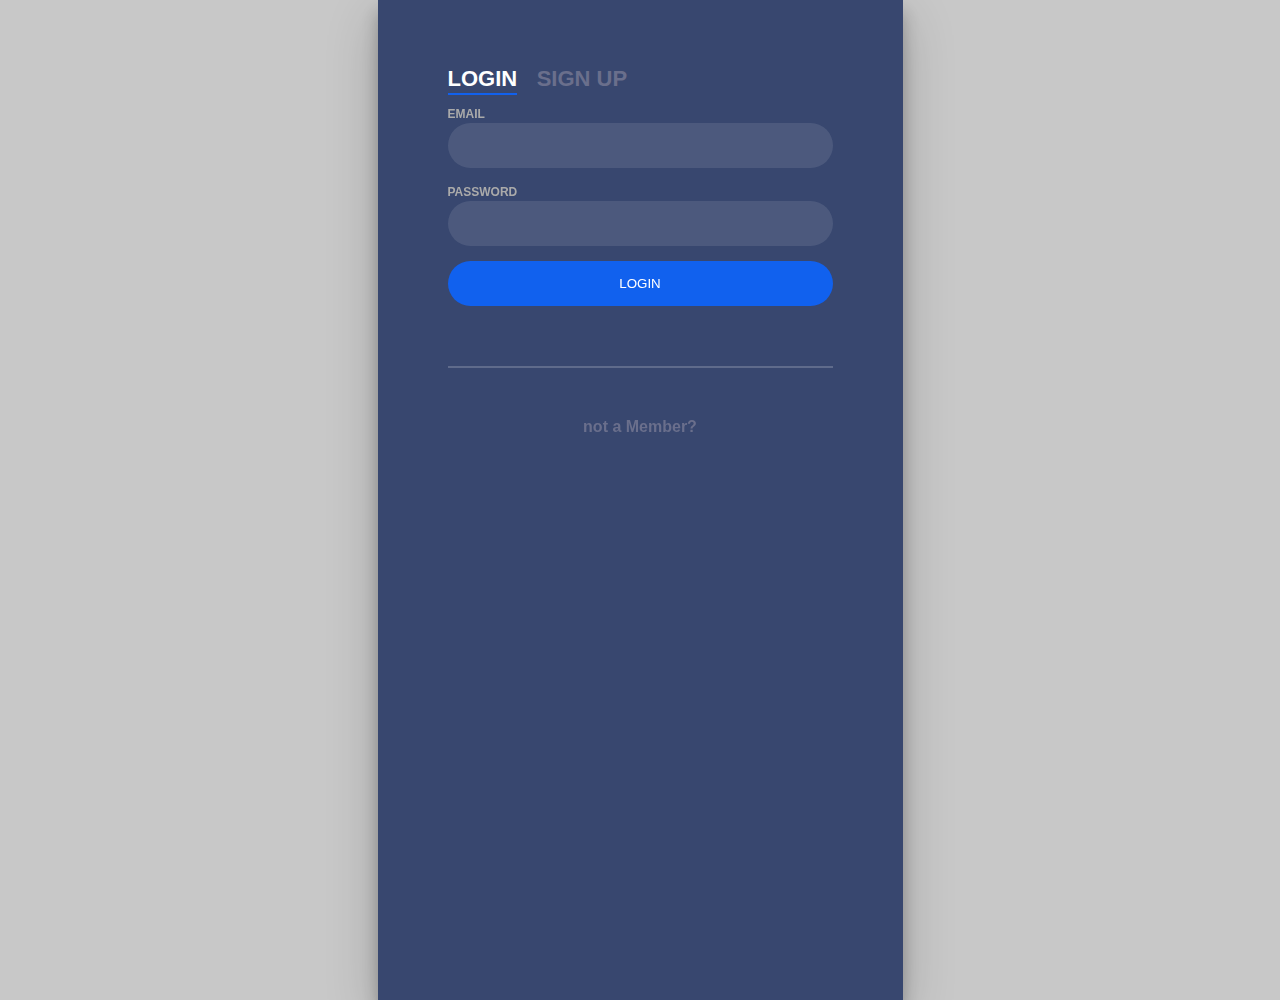
==== login_and_register.html @ 810e6696 "ok" ====
<!DOCTYPE html>
<html lang="en">
<head>
    <meta charset="UTF-8">
    <meta name="viewport" content="width=device-width, initial-scale=1.0">
    <title>Document</title>
    <link rel="stylesheet" href="style.css">
</head>
<body>
    <div class="login-wrap">
	<div class="login-html">
		<input id="tab-1" type="radio" name="tab" class="sign-in" checked><label for="tab-1" class="tab">login</label>
		<input id="tab-2" type="radio" name="tab" class="sign-up"><label for="tab-2" class="tab">Sign Up</label>
		<div class="login-form">
			<form class="sign-in-htm" action="login.php" method="post" id="longin">
				<div class="group">
					<label for="user" class="label"  >Email</label>
					<input id="Email" type="text" class="input" required>
				</div>
				<div class="group">
					<label for="pass" class="label"  >Password</label>
					<input id="pass" type="password" class="input" data-type="password"required>
				</div>
				
				<div class="group">
                    <button type="submit" class="button" value="Submit" name="login">login </button>
				</div>
				<div class="hr"></div>
				<div class="foot-lnk">
					<label for="tab-2" style="cursor: pointer;">not a Member?</a>
				</div>
				<!-- sing up form -->
			</form>
			<form class="sign-up-htm" action="register.php" method="post" id="signup" >
				<div class="group">
					<label for="fristname" class="label"  >frist name</label>
					<input id=" fristname" required required pattern="[a-zA-Z]+" title=" alphabets characters only" type="text" class="input" name="fristname"  >
				</div>
				<div class="group">
					<label for="middlename" class="label" title="alphabets characters only"  >middle name</label>
					<input id=" middlename"  required pattern="[a-zA-Z]+" title=" alphabets characters only"  type="text" class="input" name="middlename">
				</div>
				<div class="group">
					<label for="lastname" class="label"  title="alphabets characters only">last name</label>
					<input id=" lastname"   required pattern="[a-zA-Z]+" title=" alphabets characters only" type="text" class="input" name="lastname">
				</div>
				<div class="group">
					<label for="familyname" class="label" title="alphabets characters only" > family name</label>
					<input id=" familyname"  required pattern="[a-zA-Z]+" title=" alphabets characters only"  type="text" class="input" name="familyname">
				</div>
				<div class="group">
					<label for="Phonnumber" class="label"  > phone number</label>
					<input id="Phonnumber"  type="number" class="input" name="Phonnumber"required >
					<p id="Phonnumbertex" class="hiden" style= "font-weight: bold; position: sticky; font-size: 1.5vmin; color: red  ;">phone number must be 14 digits</p>
				</div>
				<div class="group">
					<label for="DateofBirth" class="label"  > Date of Birth</label>
					<input id="DateofBirth" type="date" class="input" name="DateofBirth"required>
					<p id="DateofBirthtex" class="hiden" style= "font-weight: bold; position: sticky; font-size: 1.5vmin; color: red  ;">must be above 16 years old</p>
				</div>
				<div class="group">
					<label for="EmailAddress" class="label"  >EmailAddress</label>
					<input id="EmailAddress" type="text" class="input"required name="EmailAddress">
					<p id="emailtex" class="hiden" style="font-weight: bold; position: sticky; font-size: 1.5vmin; color: red  ;">Email should be like this example@example.com</p>
				</div>
				<div class="group">
					<label for="Password" class="label"  >Password</label>
					<input id="Password" type="password" class="input" data-type="password" name="passwordsing"required>
					<p id="Passwordtex" class="hiden" style=" font-weight: bold; position: sticky; font-size: 1.5vmin; color: red  ;">Password must contain capital and small letters,numbers  and a symbol</p>
				</div>
				<div class="group">
					<label for="confirmPassword" class="label"  >confirm Password</label>
					<input id="confirmPassword" type="password" class="input" 
					data-type="password"required name="confirmPassword">
					<p id="ConfirmPasswordtex" class="hiden" style= "font-weight: bold; position: sticky; font-size: 1.5vmin; color: red  ;">The two passwords doesn't match</p>
				</div>
				<div class="group">
                    <button type="submit" class="button" value="Submit" name="singup">sing-up </button>
				</div>
				<div class="hr"></div>
				<div class="foot-lnk">
					<label for="tab-1"  style="cursor: pointer;">Already Member?</label>
				</div>
			</form>
		</div>
	</div>
</div>
<script src="longin.js"></script>
</body>
</html>
---- style.css ----
body{
	margin:0;
	color:#6a6f8c;
	background:#c8c8c8;
	font:600 16px/18px 'Open Sans',sans-serif;
}
*,:after,:before{box-sizing:border-box}
.clearfix:after,.clearfix:before{content:'';display:table}
.clearfix:after{clear:both;display:block}
a{color:inherit;text-decoration:none}

.login-wrap{
	width:100%;
	margin:auto;
	max-width:525px;
	min-height:1000px;
	position:relative;
	background:url(https://raw.githubusercontent.com/khadkamhn/day-01-login-form/master/img/bg.jpg) no-repeat center ;
    background-size: 120% 120%;
	box-shadow:0 12px 15px 0 rgba(0,0,0,.24),0 17px 50px 0 rgba(0,0,0,.19);
}
.login-html{
	width:100%;
	height: 100%;
	position:absolute;
	padding:70px 70px 50px 70px;
	background:rgba(40,57,101,.9);
}
.login-html .sign-in-htm,
.login-html .sign-up-htm{
    
	top:0;
	left:0;
	right:0;
	bottom:0;
	position:absolute;
	transform:rotateY(180deg);
	backface-visibility:hidden;
	transition:all .4s linear;
}
.login-html .sign-in,
.login-html .sign-up,
.login-form .group .check{
	display:none;
}
.login-html .tab,
.login-form .group .label,
.login-form .group .button{
	text-transform:uppercase;
}
.login-html .tab{
	font-size:22px;
	margin-right:15px;
	padding-bottom:5px;
	margin:0 15px 10px 0;
	display:inline-block;
	border-bottom:2px solid transparent;
}
.login-html .sign-in:checked + .tab,
.login-html .sign-up:checked + .tab{
	color:#fff;
	border-color:#1161ee;
}
.login-form{
	min-height:345px;
	position:relative;
	perspective:1000px;
	transform-style:preserve-3d;
}
.login-form .group{
	margin-bottom:15px;
}
.login-form .group .label,
.login-form .group .input,
.login-form .group .button{
	width:100%;
	color:#fff;
	display:block;
}
.login-form .group .input,
.login-form .group .button{
	border:none;
	padding:15px 20px;
	border-radius:25px;
	background:rgba(255,255,255,.1);
}

.login-form .group .label{
	color:#aaa;
	font-size:12px;
}
.login-form .group .button{
	background:#1161ee;
}
.login-form .group label .icon{
	width:15px;
	height:15px;
	border-radius:2px;
	position:relative;
	display:inline-block;
	background:rgba(255,255,255,.1);
}
.login-form .group label .icon:before,
.login-form .group label .icon:after{
	content:'';
	width:10px;
	height:2px;
	background:#fff;
	position:absolute;
	transition:all .2s ease-in-out 0s;
}
.login-form .group label .icon:before{
	left:3px;
	width:5px;
	bottom:6px;
	transform:scale(0) rotate(0);
}
.login-form .group label .icon:after{
	top:6px;
	right:0;
	transform:scale(0) rotate(0);
}
.login-form .group .check:checked + label{
	color:#fff;
}
.login-form .group .check:checked + label .icon{
	background:#1161ee;
}
.login-form .group .check:checked + label .icon:before{
	transform:scale(1) rotate(45deg);
}
.login-form .group .check:checked + label .icon:after{
	transform:scale(1) rotate(-45deg);
}
.login-html .sign-in:checked + .tab + .sign-up + .tab + .login-form .sign-in-htm{
	transform:rotate(0);
}
.login-html .sign-up:checked + .tab + .login-form .sign-up-htm{
	transform:rotate(0);
}

.hr{
	height:2px;
	margin:60px 0 50px 0;
	background:rgba(255,255,255,.2);
}
.foot-lnk{
	text-align:center;
}
.button{
    cursor: pointer;
}
.hiden{
    display: none;
}
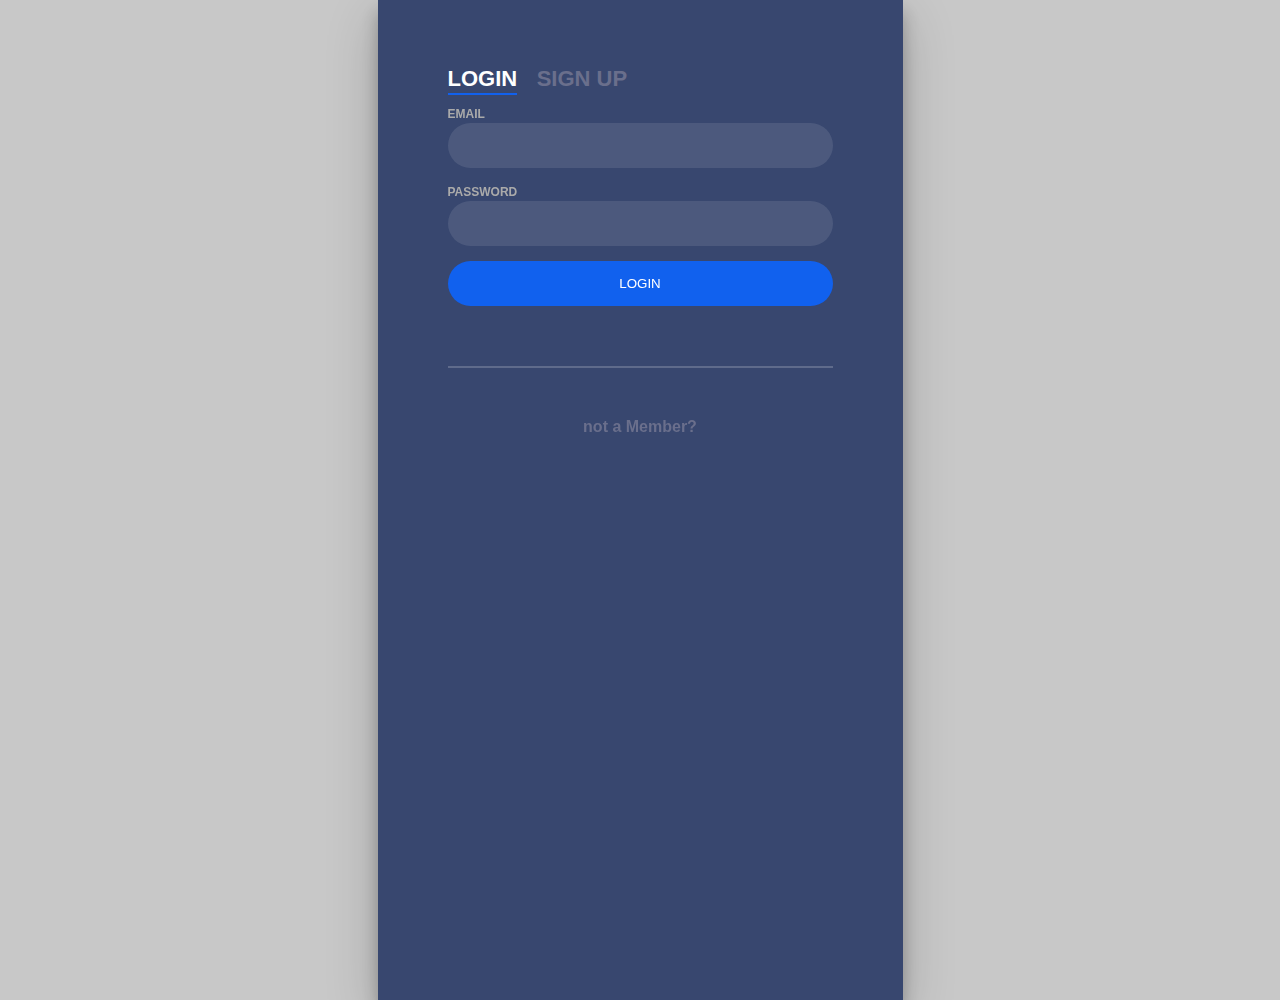
==== commit 73c3af7b: "ok" ====
--- a/login_and_register.html
+++ b/login_and_register.html
@@ -1,90 +1,107 @@
-<!DOCTYPE html>
-<html lang="en">
-<head>
-    <meta charset="UTF-8">
-    <meta name="viewport" content="width=device-width, initial-scale=1.0">
-    <title>Document</title>
-    <link rel="stylesheet" href="style.css">
-</head>
-<body>
-    <div class="login-wrap">
-	<div class="login-html">
-		<input id="tab-1" type="radio" name="tab" class="sign-in" checked><label for="tab-1" class="tab">login</label>
-		<input id="tab-2" type="radio" name="tab" class="sign-up"><label for="tab-2" class="tab">Sign Up</label>
-		<div class="login-form">
-			<form class="sign-in-htm" action="login.php" method="post" id="longin">
-				<div class="group">
-					<label for="user" class="label"  >Email</label>
-					<input id="Email" type="text" class="input" required>
-				</div>
-				<div class="group">
-					<label for="pass" class="label"  >Password</label>
-					<input id="pass" type="password" class="input" data-type="password"required>
-				</div>
-				
-				<div class="group">
-                    <button type="submit" class="button" value="Submit" name="login">login </button>
-				</div>
-				<div class="hr"></div>
-				<div class="foot-lnk">
-					<label for="tab-2" style="cursor: pointer;">not a Member?</a>
-				</div>
-				<!-- sing up form -->
-			</form>
-			<form class="sign-up-htm" action="register.php" method="post" id="signup" >
-				<div class="group">
-					<label for="fristname" class="label"  >frist name</label>
-					<input id=" fristname" required required pattern="[a-zA-Z]+" title=" alphabets characters only" type="text" class="input" name="fristname"  >
-				</div>
-				<div class="group">
-					<label for="middlename" class="label" title="alphabets characters only"  >middle name</label>
-					<input id=" middlename"  required pattern="[a-zA-Z]+" title=" alphabets characters only"  type="text" class="input" name="middlename">
-				</div>
-				<div class="group">
-					<label for="lastname" class="label"  title="alphabets characters only">last name</label>
-					<input id=" lastname"   required pattern="[a-zA-Z]+" title=" alphabets characters only" type="text" class="input" name="lastname">
-				</div>
-				<div class="group">
-					<label for="familyname" class="label" title="alphabets characters only" > family name</label>
-					<input id=" familyname"  required pattern="[a-zA-Z]+" title=" alphabets characters only"  type="text" class="input" name="familyname">
-				</div>
-				<div class="group">
-					<label for="Phonnumber" class="label"  > phone number</label>
-					<input id="Phonnumber"  type="number" class="input" name="Phonnumber"required >
-					<p id="Phonnumbertex" class="hiden" style= "font-weight: bold; position: sticky; font-size: 1.5vmin; color: red  ;">phone number must be 14 digits</p>
-				</div>
-				<div class="group">
-					<label for="DateofBirth" class="label"  > Date of Birth</label>
-					<input id="DateofBirth" type="date" class="input" name="DateofBirth"required>
-					<p id="DateofBirthtex" class="hiden" style= "font-weight: bold; position: sticky; font-size: 1.5vmin; color: red  ;">must be above 16 years old</p>
-				</div>
-				<div class="group">
-					<label for="EmailAddress" class="label"  >EmailAddress</label>
-					<input id="EmailAddress" type="text" class="input"required name="EmailAddress">
-					<p id="emailtex" class="hiden" style="font-weight: bold; position: sticky; font-size: 1.5vmin; color: red  ;">Email should be like this example@example.com</p>
-				</div>
-				<div class="group">
-					<label for="Password" class="label"  >Password</label>
-					<input id="Password" type="password" class="input" data-type="password" name="passwordsing"required>
-					<p id="Passwordtex" class="hiden" style=" font-weight: bold; position: sticky; font-size: 1.5vmin; color: red  ;">Password must contain capital and small letters,numbers  and a symbol</p>
-				</div>
-				<div class="group">
-					<label for="confirmPassword" class="label"  >confirm Password</label>
-					<input id="confirmPassword" type="password" class="input" 
-					data-type="password"required name="confirmPassword">
-					<p id="ConfirmPasswordtex" class="hiden" style= "font-weight: bold; position: sticky; font-size: 1.5vmin; color: red  ;">The two passwords doesn't match</p>
-				</div>
-				<div class="group">
-                    <button type="submit" class="button" value="Submit" name="singup">sing-up </button>
-				</div>
-				<div class="hr"></div>
-				<div class="foot-lnk">
-					<label for="tab-1"  style="cursor: pointer;">Already Member?</label>
-				</div>
-			</form>
-		</div>
-	</div>
-</div>
-<script src="longin.js"></script>
-</body>
-</html>+ <!-- include "conaction.php";
+
+if (isset($_POST['Email_Address']) && isset($_POST['longinPassword'])) {
+	session_start();
+	$_SESSION['Email_Address'] = $Email_Address;
+	$_SESSION['Password'] = $Password;
+} -->
+
+
+
+
+ <!DOCTYPE html>
+ <html lang="en">
+
+ <head>
+ 	<meta charset="UTF-8">
+ 	<meta name="viewport" content="width=device-width, initial-scale=1.0">
+ 	<title>Document</title>
+ 	<link rel="stylesheet" href="style.css">
+ </head>
+
+ <body>
+ 	<div class="login-wrap">
+ 		<div class="login-html">
+ 			<input id="tab-1" type="radio" name="tab" class="sign-in" checked><label for="tab-1" class="tab">login</label>
+ 			<input id="tab-2" type="radio" name="tab" class="sign-up"><label for="tab-2" class="tab">Sign Up</label>
+ 			<div class="login-form">
+ 				<form class="sign-in-htm" action="login.php" method="post" id="longin">
+ 					<div class="group">
+ 						<label for="user" class="label">Email</label>
+ 						<input name="loginEmail" id="Email" type="text" class="input" required>
+ 					</div>
+ 					<div class="group">
+ 						<label for="pass" class="label">Password</label>
+ 						<input name="loginPassword" id="pass" type="password" class="input" data-type="password" required>
+ 						<p id="text" class="hiden" style="font-weight: bold; position: sticky; font-size: 1.5vmin; color: red  ;">Invalid Email or Password</p>
+ 					</div>
+
+ 					<div class="group">
+ 						<button type="submit" class="button" value="Submit" name="login">login </button>
+ 					</div>
+ 					<div class="hr"></div>
+ 					<div class="foot-lnk">
+ 						<label for="tab-2" style="cursor: pointer;">not a Member?</a>
+ 					</div>
+ 					<!-- sing up form -->
+ 				</form>
+ 				<form class="sign-up-htm" action="register.php" method="post" id="signup">
+ 					<div class="group">
+ 						<label for="fristname" class="label">frist name</label>
+ 						<input id=" fristname" required required pattern="[a-zA-Z]+" title=" alphabets characters only" type="text" class="input" name="fristname">
+ 					</div>
+ 					<div class="group">
+ 						<label for="middlename" class="label" title="alphabets characters only">middle name</label>
+ 						<input id=" middlename" required pattern="[a-zA-Z]+" title=" alphabets characters only" type="text" class="input" name="middlename">
+ 					</div>
+ 					<div class="group">
+ 						<label for="lastname" class="label" title="alphabets characters only">last name</label>
+ 						<input id=" lastname" required pattern="[a-zA-Z]+" title=" alphabets characters only" type="text" class="input" name="lastname">
+ 					</div>
+ 					<div class="group">
+ 						<label for="familyname" class="label" title="alphabets characters only"> family name</label>
+ 						<input id=" familyname" required pattern="[a-zA-Z]+" title=" alphabets characters only" type="text" class="input" name="familyname">
+ 					</div>
+ 					<div class="group">
+ 						<label for="Phonnumber" class="label"> phone number</label>
+ 						<input id="Phonnumber" type="number" class="input" name="Phonnumber" required>
+ 						<p id="Phonnumbertex" class="hiden" style="font-weight: bold; position: sticky; font-size: 1.5vmin; color: red  ;">phone number must be 14 digits</p>
+ 					</div>
+ 					<div class="group">
+ 						<label for="DateofBirth" class="label"> Date of Birth</label>
+ 						<input id="DateofBirth" type="date" class="input" name="DateofBirth" required>
+ 						<p id="DateofBirthtex" class="hiden" style="font-weight: bold; position: sticky; font-size: 1.5vmin; color: red  ;">must be above 16 years old</p>
+ 					</div>
+ 					<div class="group">
+ 						<label for="EmailAddress" class="label">EmailAddress</label>
+ 						<input id="EmailAddress" type="text" class="input" required name="EmailAddress">
+ 						<p id="emailtex" class="hiden" style="font-weight: bold; position: sticky; font-size: 1.5vmin; color: red  ;">Email should be like this example@example.com</p>
+ 					</div>
+ 					<div class="group">
+ 						<label for="Password" class="label">Password</label>
+ 						<input id="Password" type="password" class="input" data-type="password" name="passwordsing" required>
+ 						<p id="Passwordtex" class="hiden" style=" font-weight: bold; position: sticky; font-size: 1.5vmin; color: red  ;">Password must contain capital and small letters,numbers and a symbol</p>
+ 					</div>
+ 					<div class="group">
+ 						<label for="confirmPassword" class="label">confirm Password</label>
+ 						<input id="confirmPassword" type="password" class="input" data-type="password" required name="confirmPassword">
+ 						<p id="ConfirmPasswordtex" class="hiden" style="font-weight: bold; position: sticky; font-size: 1.5vmin; color: red  ;">The two passwords doesn't match</p>
+ 					</div>
+ 					<div class="group">
+ 						<button type="submit" class="button" value="Submit" name="singup">sing-up </button>
+ 					</div>
+ 					<div class="hr"></div>
+ 					<div class="foot-lnk">
+ 						<label for="tab-1" style="cursor: pointer;">Already Member?</label>
+ 					</div>
+ 				</form>
+ 			</div>
+ 		</div>
+ 	</div>
+ 	<!-- <script src="login.js"></script> -->
+ 	<script src="register.js"></script>
+
+
+ </body>
+
+ </html>